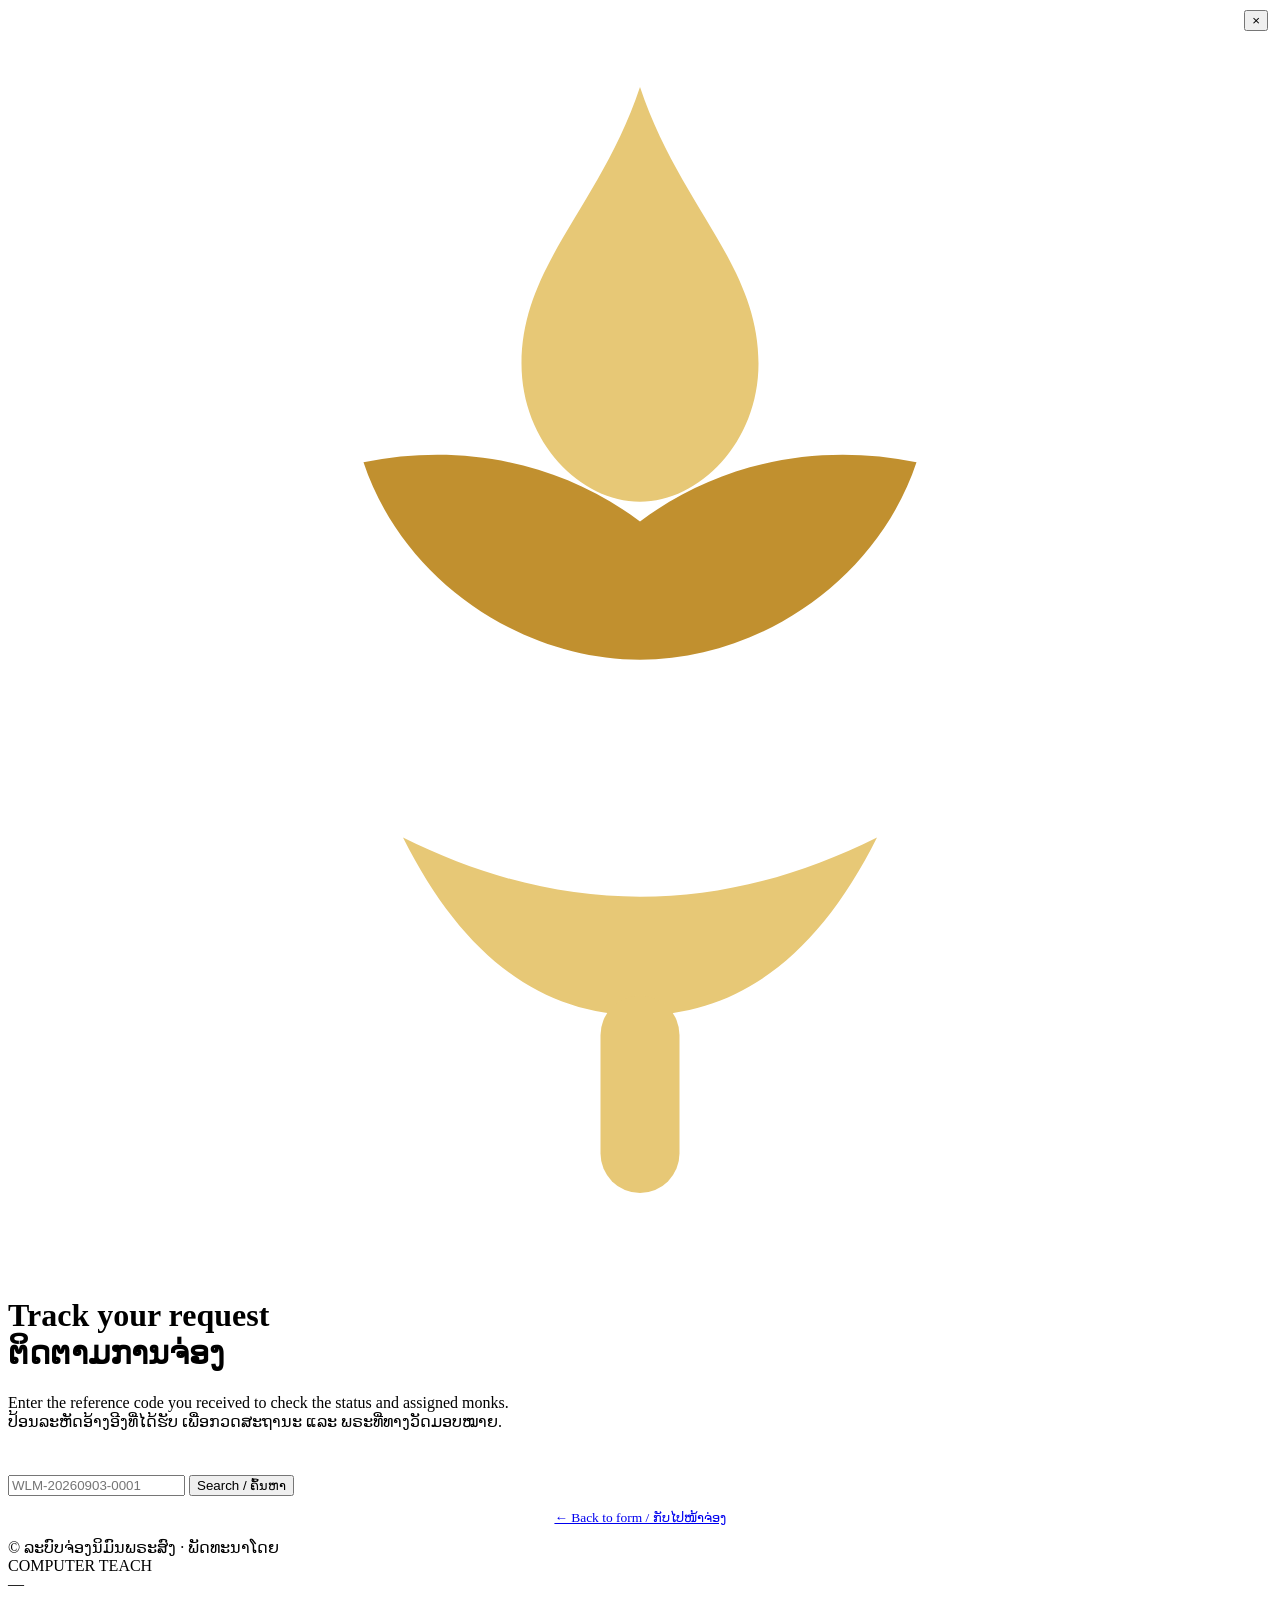
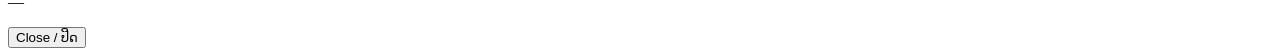
==== track.html @ dd022c27 "Add files via upload" ====
<!DOCTYPE html>
<html lang="lo">
<head>
  <meta charset="UTF-8">
  <meta name="viewport" content="width=device-width, initial-scale=1.0">
  <title>Track request / ຕິດຕາມການຈ່ອງ</title>
  <link rel="stylesheet" href="assets/css/style.css">
</head>
<body>

  <!-- ========== Hero ========== -->
  <header class="hero">
    <svg class="hero__mark" viewBox="0 0 64 64" fill="none" xmlns="http://www.w3.org/2000/svg" aria-hidden="true">
      <path d="M32 4c2 6 6 9 6 14 0 4-3 7-6 7s-6-3-6-7c0-5 4-8 6-14z" fill="#E7C876"/>
      <path d="M32 26c-4-3-9-4-14-3 2 6 8 10 14 10s12-4 14-10c-5-1-10 0-14 3z" fill="#C1902F"/>
      <path d="M20 42c3 6 7 9 12 9s9-3 12-9c-4 2-8 3-12 3s-8-1-12-3z" fill="#E7C876"/>
      <rect x="30" y="50" width="4" height="10" rx="2" fill="#E7C876"/>
    </svg>
    <h1>Track your request<br>ຕິດຕາມການຈ່ອງ</h1>
    <p>Enter the reference code you received to check the status and assigned monks.<br>ປ້ອນລະຫັດອ້າງອີງທີ່ໄດ້ຮັບ ເພື່ອກວດສະຖານະ ແລະ ພຣະທີ່ທາງວັດມອບໝາຍ.</p>
    <div class="hero__rule"></div>
  </header>

  <main class="wrap" style="padding-top:28px; padding-bottom:12px;">
    <div class="card track-card">
      <div class="track-form">
        <input class="input" id="code-input" placeholder="WLM-20260903-0001" autocomplete="off">
        <button class="btn btn--primary" id="track-btn" type="button">Search / ຄົ້ນຫາ</button>
      </div>
      <p class="text-muted" style="text-align:center; margin:14px 0 0; font-size:.84rem;">
        <a href="index.html?new=1">← Back to form / ກັບໄປໜ້າຈ່ອງ</a>
      </p>
    </div>
  </main>

  <footer class="foot">© ລະບົບຈ່ອງນິມົນພຣະສົງ · ພັດທະນາໂດຍ <br>COMPUTER TEACH</br></footer>

  <!-- ========== Popup ຜົນການຄົ້ນຫາ ========== -->
  <div class="modal-overlay" id="track-modal">
    <div class="modal track-modal">
      <div class="track-hero" id="track-hero">
        <div class="track-hero__icon" id="track-icon"></div>
        <div class="track-hero__label" id="track-label">—</div>
        <div class="track-hero__code" id="track-code">—</div>
        <p class="track-hero__msg" id="track-msg"></p>
        <button class="modal__close" type="button" data-close
          style="position:absolute; top:10px; right:12px; color:var(--ink-soft);">&times;</button>
      </div>
      <div class="modal__body" id="track-body"></div>
      <div class="modal__foot">
        <button class="btn btn--ghost" type="button" data-close>Close / ປິດ</button>
      </div>
    </div>
  </div>

  <script src="assets/js/api.js"></script>
  <script src="assets/js/track.js"></script>
</body>
</html>
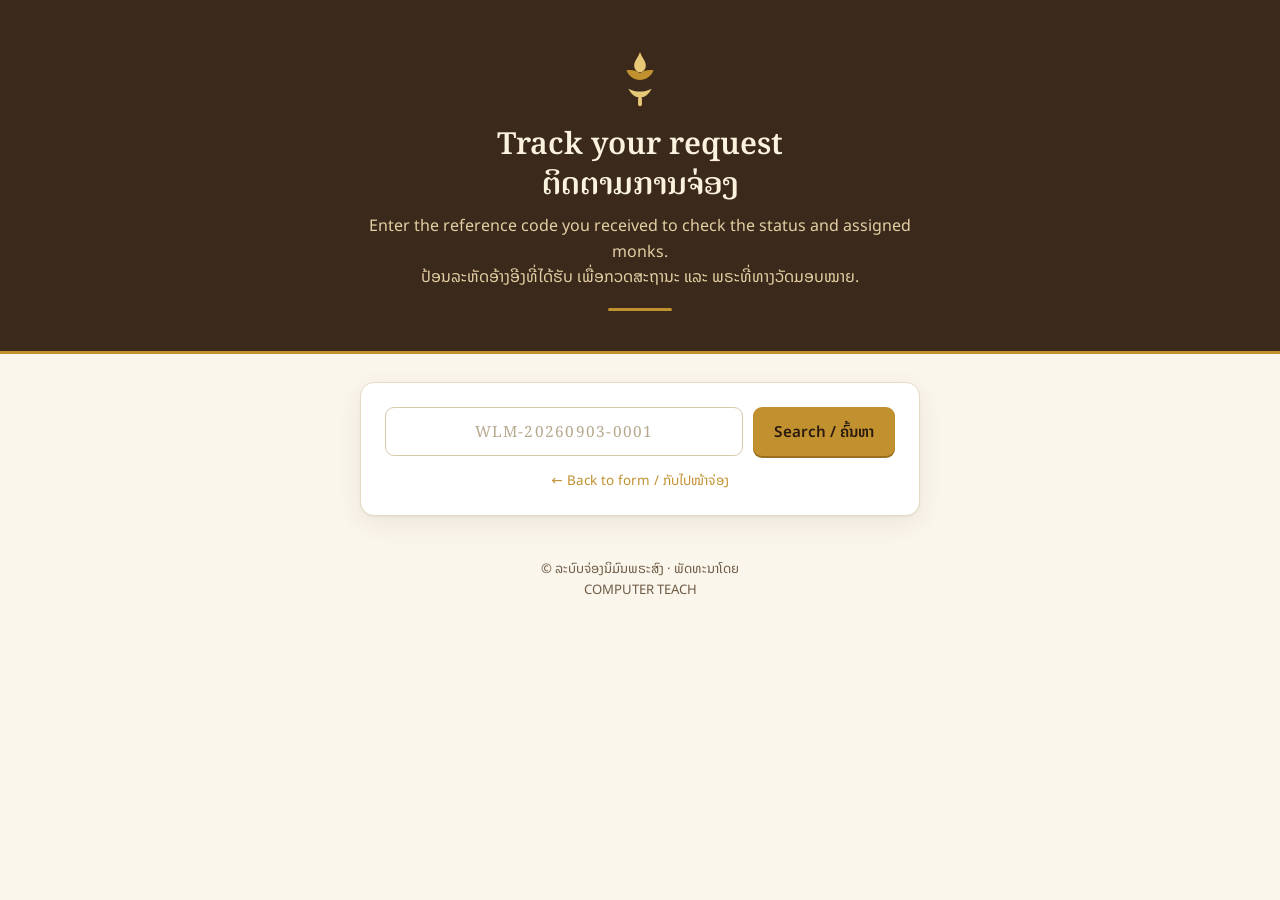
==== commit b940de65: "Update track.html same" ====
--- a/track.html
+++ b/track.html
@@ -4,7 +4,7 @@
   <meta charset="UTF-8">
   <meta name="viewport" content="width=device-width, initial-scale=1.0">
   <title>Track request / ຕິດຕາມການຈ່ອງ</title>
-  <link rel="stylesheet" href="assets/css/style.css">
+  <link rel="stylesheet" href="style.css">
 </head>
 <body>
 
--- a/style.css
+++ b/style.css
@@ -0,0 +1,823 @@
+/* =====================================================================
+   style.css — ຮູບແບບກາງ ຂອງລະບົບຈ່ອງນິມົນພຣະ (ໃຊ້ຮ່ວມກັນທຸກໜ້າ)
+   ທີມ: ກຣົມທ່າ-ທອງຄຳ (teak & saffron) ບັນຍາກາດວັດ
+   ===================================================================== */
+
+/* ---------- Fonts ---------- */
+@import url('https://fonts.googleapis.com/css2?family=Noto+Sans+Lao:wght@400;500;600;700&family=Noto+Serif+Lao:wght@500;600;700&display=swap');
+
+/* ---------- Design tokens ---------- */
+:root {
+  --paper:      #FBF6EC;   /* ພື້ນຫຼັກ ໄອວໍຣີ */
+  --surface:    #FFFFFF;   /* ກາດ */
+  --surface-2:  #F5EEDF;   /* ກາດຮອງ */
+  --ink:        #2E2016;   /* ໂຕໜັງສືເຂັ້ມ (ໄມ້ສັກ) */
+  --ink-soft:   #6E5C46;   /* ໂຕໜັງສືອ່ອນ */
+  --panel:      #3B291B;   /* ແຖບຫົວ/ຕີນ */
+  --panel-2:    #503A28;
+
+  --gold:       #C1902F;   /* ຄຳ (ສີຈີວອນ) — ປຸ່ມ/ເນັ້ນ */
+  --gold-soft:  #E7C876;
+  --gold-line:  #E4D6B4;
+
+  --sage:       #4E7A54;   /* ຢືນຢັນ/ວ່າງ */
+  --clay:       #B26A3C;   /* ລໍຖ້າ */
+  --danger:     #A23B2A;   /* ຍົກເລີກ */
+  --info:       #4A6D8C;   /* ສຳເລັດ */
+
+  --border:     #E7DBC4;
+  --border-2:   #D8C9AC;
+  --shadow:     0 1px 2px rgba(46,32,22,.06), 0 8px 24px rgba(46,32,22,.08);
+  --radius:     14px;
+  --radius-sm:  9px;
+
+  --font-body:  'Noto Sans Lao', 'Phetsarath OT', 'Lao UI', system-ui, sans-serif;
+  --font-head:  'Noto Serif Lao', 'Phetsarath OT', 'Noto Sans Lao', serif;
+}
+
+/* ---------- Reset ---------- */
+*, *::before, *::after { box-sizing: border-box; }
+html { -webkit-text-size-adjust: 100%; }
+body {
+  margin: 0;
+  font-family: var(--font-body);
+  color: var(--ink);
+  background: var(--paper);
+  line-height: 1.6;
+  font-size: 16px;
+}
+h1, h2, h3, h4 { font-family: var(--font-head); font-weight: 600; line-height: 1.3; margin: 0; }
+a { color: var(--gold); text-decoration: none; }
+a:hover { text-decoration: underline; }
+img, svg { display: block; }
+
+/* ---------- Layout ---------- */
+.wrap { max-width: 940px; margin: 0 auto; padding: 0 20px; }
+.wrap-wide { max-width: 1140px; margin: 0 auto; padding: 0 20px; }
+.stack > * + * { margin-top: 16px; }
+
+/* ---------- Top bar ---------- */
+.topbar {
+  background: var(--panel);
+  color: #F6ECD8;
+  border-bottom: 3px solid var(--gold);
+}
+.topbar__inner {
+  display: flex; align-items: center; gap: 14px;
+  padding: 14px 20px; max-width: 1140px; margin: 0 auto;
+}
+.brand { display: flex; align-items: center; gap: 12px; }
+.brand__mark { width: 40px; height: 40px; flex: 0 0 40px; }
+.brand__text .brand__title {
+  font-family: var(--font-head); font-size: 1.15rem; color: #F8EFD9; line-height: 1.2;
+}
+.brand__text .brand__sub { font-size: .78rem; color: var(--gold-soft); letter-spacing: .04em; }
+.topbar__spacer { flex: 1; }
+.topbar__nav { display: flex; align-items: center; gap: 6px; flex-wrap: wrap; }
+.topbar__nav a, .topbar__user {
+  color: #EAD9B4; font-size: .92rem; padding: 7px 12px; border-radius: 8px;
+}
+.topbar__nav a:hover { background: rgba(255,255,255,.08); text-decoration: none; }
+.topbar__nav a.is-active { background: var(--gold); color: #2A1B0E; font-weight: 600; }
+.topbar__user { color: var(--gold-soft); }
+
+/* ---------- Page header (public) ---------- */
+.hero {
+  position: relative;
+  background:
+    radial-gradient(1200px 300px at 50% -60%, rgba(193,144,47,.18), transparent 60%),
+    var(--panel);
+  color: #F6ECD8; text-align: center; padding: 48px 20px 40px;
+  border-bottom: 3px solid var(--gold);
+}
+.hero__tools {
+  position: absolute; top: 16px; right: 20px;
+  display: flex; align-items: center; gap: 8px;
+}
+.hero__language, .hero__staff {
+  display: inline-flex; align-items: center; justify-content: center;
+  min-height: 36px; padding: 7px 12px; border: 1px solid rgba(231,200,118,.72);
+  border-radius: 8px; color: #FBF3DE; background: rgba(255,255,255,.08);
+  font: 600 .82rem var(--font-body); cursor: pointer; text-decoration: none;
+}
+.hero__language:hover, .hero__staff:hover { background: var(--gold); color: #2A1B0E; text-decoration: none; }
+.hero h1 [data-language], .hero p [data-language], .hero__cta [data-language] { display: block; }
+.hero h1 [data-language][hidden], .hero p [data-language][hidden], .hero__cta [data-language][hidden] { display: none; }
+.hero__mark { width: 62px; height: 62px; margin: 0 auto 14px; }
+.hero h1 { font-size: 1.9rem; color: #FBF3DE; }
+.hero p { margin: 10px auto 0; max-width: 560px; color: #E4CFA4; font-size: 1rem; }
+.hero__rule {
+  width: 64px; height: 3px; background: var(--gold); margin: 18px auto 0; border-radius: 2px;
+}
+.hero__cta {
+  display: inline-flex; align-items: center; gap: 9px; margin-top: 22px;
+  padding: 11px 24px; border: 1.5px solid var(--gold); border-radius: 999px;
+  color: #FBF3DE; background: rgba(193,144,47,.16); font-size: .96rem; font-weight: 600;
+  transition: background .15s, color .15s, transform .05s, box-shadow .15s;
+}
+.hero__cta svg { width: 18px; height: 18px; }
+.hero__cta:hover {
+  background: var(--gold); color: #2A1B0E; text-decoration: none;
+  box-shadow: 0 4px 14px rgba(193,144,47,.35);
+}
+.hero__cta:active { transform: translateY(1px); }
+
+/* ---------- Cards & sections ---------- */
+.card {
+  background: var(--surface); border: 1px solid var(--border);
+  border-radius: var(--radius); box-shadow: var(--shadow); padding: 24px;
+}
+.section-head { display: flex; align-items: center; gap: 14px; margin-bottom: 18px; }
+.section-badge {
+  width: 38px; height: 38px; flex: 0 0 38px; border-radius: 50%;
+  display: grid; place-items: center;
+  background: var(--gold); color: #2A1B0E;
+  font-family: var(--font-head); font-weight: 700; font-size: 1.15rem;
+  box-shadow: inset 0 0 0 3px rgba(255,255,255,.35);
+}
+.section-head h2 { font-size: 1.2rem; color: var(--ink); }
+.section-head .section-sub { font-size: .82rem; color: var(--ink-soft); }
+
+/* ---------- Forms ---------- */
+.grid { display: grid; grid-template-columns: repeat(2, 1fr); gap: 16px; }
+.grid--3 { grid-template-columns: repeat(3, 1fr); }
+.col-span-2 { grid-column: 1 / -1; }
+
+.field { display: flex; flex-direction: column; gap: 6px; }
+.choice-custom { margin-top: 2px; border-style: dashed; background: var(--surface-2); }
+.choice-custom::placeholder { color: var(--ink-soft); }
+.choice-back {
+  align-self: flex-start; border: 0; padding: 0; background: transparent;
+  color: var(--gold); font: 500 .78rem var(--font-body); cursor: pointer;
+}
+.choice-back:hover { text-decoration: underline; }
+.field label { font-size: .88rem; font-weight: 500; color: var(--ink); }
+.field .req { color: var(--danger); }
+.field .hint { font-size: .76rem; color: var(--ink-soft); }
+
+.input, select.input, textarea.input {
+  width: 100%; font-family: var(--font-body); font-size: .96rem; color: var(--ink);
+  background: var(--surface); border: 1px solid var(--border-2); border-radius: var(--radius-sm);
+  padding: 11px 13px; transition: border-color .15s, box-shadow .15s;
+}
+textarea.input { resize: vertical; min-height: 84px; }
+.input:focus, select.input:focus, textarea.input:focus {
+  outline: none; border-color: var(--gold);
+  box-shadow: 0 0 0 3px rgba(193,144,47,.18);
+}
+.input::placeholder { color: #B7A98F; }
+
+/* ---------- Buttons ---------- */
+.btn {
+  display: inline-flex; align-items: center; justify-content: center; gap: 8px;
+  font-family: var(--font-body); font-size: .95rem; font-weight: 600;
+  padding: 11px 20px; border-radius: var(--radius-sm); border: 1px solid transparent;
+  cursor: pointer; transition: transform .05s, background .15s, box-shadow .15s;
+  text-decoration: none;
+}
+.btn:active { transform: translateY(1px); }
+.btn--primary { background: var(--gold); color: #2A1B0E; box-shadow: 0 2px 0 #9A6F1E; }
+.btn--primary:hover { background: #CE9E3A; text-decoration: none; }
+.btn--ghost { background: transparent; color: var(--ink); border-color: var(--border-2); }
+.btn--ghost:hover { background: var(--surface-2); text-decoration: none; }
+.btn--dark { background: var(--panel); color: #F5E9CF; }
+.btn--dark:hover { background: var(--panel-2); text-decoration: none; }
+.btn--danger { background: var(--danger); color: #fff; }
+.btn--danger:hover { background: #8E3122; text-decoration: none; }
+.btn--sm { padding: 7px 12px; font-size: .85rem; }
+.btn--block { width: 100%; }
+.btn:disabled { opacity: .55; cursor: not-allowed; }
+
+.form-actions { display: flex; gap: 12px; justify-content: flex-end; margin-top: 8px; flex-wrap: wrap; }
+
+/* ---------- Status badges ---------- */
+.badge {
+  display: inline-flex; align-items: center; gap: 6px;
+  font-size: .78rem; font-weight: 600; padding: 4px 11px; border-radius: 999px;
+  border: 1px solid transparent; white-space: nowrap;
+}
+.badge::before { content: ''; width: 7px; height: 7px; border-radius: 50%; background: currentColor; }
+.badge--pending   { color: var(--clay);   background: #F6E7D6; }
+.badge--confirmed { color: var(--sage);   background: #E1EEDF; }
+.badge--completed { color: var(--info);   background: #DEE8F0; }
+.badge--cancelled { color: var(--danger); background: #F3DED9; }
+.badge--free      { color: var(--sage);   background: #E1EEDF; }
+.badge--busy      { color: var(--danger); background: #F3DED9; }
+
+/* ---------- Stat cards (dashboard) ---------- */
+.stats { display: grid; grid-template-columns: repeat(4, 1fr); gap: 14px; }
+.stat {
+  background: var(--surface); border: 1px solid var(--border);
+  border-left: 4px solid var(--gold); border-radius: var(--radius-sm);
+  padding: 16px 18px; box-shadow: var(--shadow);
+}
+.stat__num { font-family: var(--font-head); font-size: 2rem; line-height: 1; color: var(--ink); }
+.stat__label { font-size: .82rem; color: var(--ink-soft); margin-top: 6px; }
+.stat--pending   { border-left-color: var(--clay); }
+.stat--confirmed { border-left-color: var(--sage); }
+.stat--completed { border-left-color: var(--info); }
+
+/* ---------- Toolbar (filters) ---------- */
+.toolbar {
+  display: flex; gap: 10px; align-items: center; flex-wrap: wrap; margin-bottom: 16px;
+}
+.toolbar .input { max-width: 260px; }
+.toolbar__spacer { flex: 1; }
+
+/* ---------- Tables ---------- */
+.table-wrap { overflow-x: auto; border: 1px solid var(--border); border-radius: var(--radius); background: var(--surface); }
+table.data { width: 100%; border-collapse: collapse; font-size: .92rem; min-width: 640px; }
+table.data thead th {
+  text-align: left; font-weight: 600; color: var(--ink-soft); font-size: .8rem;
+  letter-spacing: .02em; padding: 12px 14px; background: var(--surface-2);
+  border-bottom: 1px solid var(--border);
+}
+table.data tbody td { padding: 12px 14px; border-bottom: 1px solid var(--border); vertical-align: middle; }
+table.data tbody tr:last-child td { border-bottom: none; }
+table.data tbody tr:hover { background: #FCF8F0; }
+.cell-code { font-weight: 600; color: var(--gold); }
+.row-actions { display: flex; gap: 6px; flex-wrap: wrap; }
+
+/* ---------- Empty / loading ---------- */
+.empty { text-align: center; padding: 44px 20px; color: var(--ink-soft); }
+.empty__mark { width: 54px; height: 54px; margin: 0 auto 12px; opacity: .6; }
+
+/* ---------- Modal ---------- */
+.modal-overlay {
+  position: fixed; inset: 0; background: rgba(46,32,22,.55);
+  display: none; align-items: flex-start; justify-content: center;
+  padding: 40px 16px; z-index: 50; overflow-y: auto;
+}
+.modal-overlay.is-open { display: flex; }
+.modal {
+  background: var(--surface); border-radius: var(--radius); width: 100%; max-width: 640px;
+  box-shadow: 0 20px 60px rgba(46,32,22,.35); overflow: hidden; animation: pop .16s ease-out;
+}
+@keyframes pop { from { transform: translateY(8px); opacity: 0; } to { transform: none; opacity: 1; } }
+.modal__head {
+  display: flex; align-items: center; gap: 12px; padding: 16px 20px;
+  background: var(--panel); color: #F5E9CF;
+}
+.modal__head h3 { font-size: 1.1rem; color: #F8EFD9; }
+.modal__close {
+  margin-left: auto; background: transparent; border: none; color: #E4CFA4;
+  font-size: 1.4rem; cursor: pointer; line-height: 1; padding: 4px 8px; border-radius: 6px;
+}
+.modal__close:hover { background: rgba(255,255,255,.12); }
+.modal__body { padding: 20px; }
+.modal__foot { padding: 14px 20px; border-top: 1px solid var(--border); display: flex; gap: 10px; justify-content: flex-end; flex-wrap: wrap; }
+
+/* ---------- Detail list ---------- */
+.dl { display: grid; grid-template-columns: 150px 1fr; gap: 8px 16px; font-size: .93rem; }
+.dl dt { color: var(--ink-soft); }
+.dl dd { margin: 0; color: var(--ink); font-weight: 500; }
+.dl-group-title {
+  font-family: var(--font-head); font-size: .95rem; color: var(--gold);
+  margin: 18px 0 8px; padding-bottom: 6px; border-bottom: 1px dashed var(--gold-line);
+}
+.dl-group-title:first-child { margin-top: 0; }
+
+/* ---------- Monk picker (assign) ---------- */
+.monk-pick { display: grid; grid-template-columns: repeat(2, 1fr); gap: 8px; }
+.monk-opt {
+  display: flex; align-items: center; gap: 10px; padding: 10px 12px;
+  border: 1px solid var(--border-2); border-radius: var(--radius-sm); cursor: pointer;
+  background: var(--surface); transition: border-color .12s, background .12s;
+}
+.monk-opt:hover { border-color: var(--gold); }
+.monk-opt input { accent-color: var(--gold); width: 17px; height: 17px; }
+.monk-opt.is-busy { opacity: .55; cursor: not-allowed; background: var(--surface-2); }
+.monk-opt__name { font-weight: 500; font-size: .9rem; }
+.monk-opt__rank { font-size: .74rem; color: var(--ink-soft); }
+.monk-opt__meta { margin-left: auto; }
+
+/* ---------- Toast ---------- */
+#toast-host {
+  position: fixed; top: 18px; left: 50%; transform: translateX(-50%);
+  z-index: 100; display: flex; flex-direction: column; gap: 8px; width: min(92vw, 460px);
+}
+.toast {
+  padding: 12px 16px; border-radius: 10px; box-shadow: 0 8px 24px rgba(46,32,22,.22);
+  font-size: .92rem; color: #fff; display: flex; gap: 10px; align-items: flex-start;
+  animation: slidein .2s ease-out;
+}
+@keyframes slidein { from { transform: translateY(-10px); opacity: 0; } to { transform: none; opacity: 1; } }
+.toast--ok    { background: var(--sage); }
+.toast--err   { background: var(--danger); }
+.toast--info  { background: var(--panel); }
+
+/* ---------- Success panel (public) ---------- */
+.success-panel { text-align: center; padding: 12px 8px; }
+.success-panel .success-mark { width: 66px; height: 66px; margin: 0 auto 14px; }
+.success-panel h2 { color: var(--sage); font-size: 1.5rem; }
+.success-code {
+  display: inline-block; margin: 14px 0; font-family: var(--font-head); font-size: 1.4rem;
+  letter-spacing: .06em; color: var(--gold); background: var(--surface-2);
+  border: 1px dashed var(--gold-line); border-radius: 10px; padding: 10px 22px;
+}
+
+/* ---------- Footer ---------- */
+.foot { text-align: center; color: var(--ink-soft); font-size: .82rem; padding: 30px 20px 40px; }
+
+/* ---------- Status tabs (ໝວດຕາມສະຖານະ) ---------- */
+.tabs {
+  display: flex; gap: 8px; margin: 22px 0 16px; overflow-x: auto; padding-bottom: 2px;
+  -webkit-overflow-scrolling: touch;
+}
+.tab {
+  display: inline-flex; align-items: center; gap: 8px; white-space: nowrap;
+  padding: 9px 16px; border-radius: 999px; border: 1px solid var(--border-2);
+  background: var(--surface); color: var(--ink-soft); font-family: var(--font-body);
+  font-size: .9rem; font-weight: 600; cursor: pointer;
+  transition: background .15s, color .15s, border-color .15s;
+}
+.tab:hover { border-color: var(--gold); }
+.tab.is-active { background: var(--panel); color: #F5E9CF; border-color: var(--panel); }
+.tab__count {
+  font-size: .75rem; background: var(--surface-2); color: var(--ink-soft);
+  border-radius: 999px; padding: 1px 8px; min-width: 20px; text-align: center;
+}
+.tab.is-active .tab__count { background: var(--gold); color: #2A1B0E; }
+
+.stat[data-status] { cursor: pointer; transition: transform .05s, box-shadow .15s; }
+.stat[data-status]:hover { box-shadow: 0 4px 16px rgba(46,32,22,.14); }
+.stat[data-status].is-active { outline: 2px solid var(--gold); outline-offset: 1px; }
+
+/* ---------- Date availability warning ---------- */
+.date-warn {
+  margin-top: 8px; padding: 8px 12px; border-radius: var(--radius-sm);
+  font-size: .84rem; line-height: 1.5; display: flex; gap: 8px; align-items: flex-start;
+}
+.date-warn--busy { background: #F6E7D6; border: 1px solid #E6CFA9; color: #7A4A1E; }
+.date-warn--free { background: #E1EEDF; border: 1px solid #C9DDC7; color: #2F5A35; }
+.date-warn--checking { background: var(--surface-2); border: 1px solid var(--border); color: var(--ink-soft); }
+
+/* ---------- Draft banner (ຮ່າງທີ່ກູ້ຄືນ) ---------- */
+.draft-banner {
+  display: flex; align-items: center; gap: 12px; justify-content: space-between; flex-wrap: wrap;
+  background: #E1EEDF; border: 1px solid #C9DDC7; color: #2F5A35;
+  border-radius: var(--radius-sm); padding: 10px 14px; margin-bottom: 18px; font-size: .9rem;
+}
+
+/* ---------- Finance dashboard ---------- */
+.fin-cards { display: grid; grid-template-columns: repeat(4, 1fr); gap: 14px; }
+.fin-card {
+  background: var(--surface); border: 1px solid var(--border); border-left: 4px solid var(--gold);
+  border-radius: var(--radius-sm); box-shadow: var(--shadow); padding: 14px 16px;
+}
+.fin-card__label { font-size: .82rem; color: var(--ink-soft); }
+.fin-card__io { display: flex; gap: 16px; margin-top: 8px; font-family: var(--font-head); font-size: 1.05rem; flex-wrap: wrap; }
+.io-in  { color: var(--sage); }
+.io-out { color: var(--danger); }
+
+.fin-charts { display: grid; grid-template-columns: 2fr 1fr; gap: 16px; align-items: start; }
+.seg { display: inline-flex; border: 1px solid var(--border-2); border-radius: 999px; overflow: hidden; }
+.seg button {
+  border: none; background: var(--surface); color: var(--ink-soft);
+  padding: 6px 14px; font-family: var(--font-body); font-size: .85rem; cursor: pointer;
+}
+.seg button + button { border-left: 1px solid var(--border-2); }
+.seg button.is-active { background: var(--panel); color: #F5E9CF; }
+.chart-box, .donut-box { width: 100%; }
+.chart-box svg, .donut-box svg { width: 100%; height: auto; display: block; }
+.donut-box { max-width: 220px; margin: 0 auto; }
+.chart-legend { display: flex; gap: 18px; justify-content: center; margin-top: 10px; font-size: .84rem; color: var(--ink-soft); }
+.lg::before { content: ''; display: inline-block; width: 10px; height: 10px; border-radius: 50%; margin-right: 6px; vertical-align: middle; }
+.lg--in::before  { background: var(--sage); }
+.lg--out::before { background: var(--danger); }
+.donut-legend { margin-top: 14px; }
+.donut-legend .dl-row { display: flex; justify-content: space-between; align-items: center; padding: 8px 0; font-size: .9rem; border-top: 1px solid var(--border); }
+.donut-legend .dl-row:first-child { border-top: none; }
+.donut-legend .dot { width: 10px; height: 10px; border-radius: 50%; display: inline-block; margin-right: 8px; vertical-align: middle; }
+
+@media (max-width: 900px) {
+  .fin-charts { grid-template-columns: 1fr; }
+  .fin-cards { grid-template-columns: repeat(2, 1fr); }
+}
+
+/* ---------- Password show/hide toggle ---------- */
+.pw-wrap { position: relative; }
+.pw-wrap .input, .pw-input { padding-right: 44px; }
+.pw-eye {
+  position: absolute; right: 8px; top: 50%; transform: translateY(-50%);
+  width: 32px; height: 32px; border: none; background: transparent; cursor: pointer;
+  color: var(--ink-soft); display: grid; place-items: center; border-radius: 8px;
+}
+.pw-eye:hover { background: var(--surface-2); color: var(--ink); }
+.pw-eye svg { width: 20px; height: 20px; }
+
+/* ---------- Login ---------- */
+.shake { animation: shake .4s cubic-bezier(.36,.07,.19,.97); }
+@keyframes shake {
+  10%, 90% { transform: translateX(-1px); }
+  20%, 80% { transform: translateX(2px); }
+  30%, 50%, 70% { transform: translateX(-5px); }
+  40%, 60% { transform: translateX(5px); }
+}
+.login-shell { min-height: 100vh; display: grid; place-items: center; padding: 24px;
+  background:
+    radial-gradient(900px 320px at 50% -10%, rgba(193,144,47,.16), transparent 60%),
+    var(--paper);
+}
+.login-card { width: 100%; max-width: 400px; }
+.login-card .card { padding: 30px; }
+.login-head { text-align: center; margin-bottom: 22px; }
+.login-head .brand__mark { width: 54px; height: 54px; margin: 0 auto 12px; }
+.login-head h1 { font-size: 1.35rem; }
+.login-head p { color: var(--ink-soft); font-size: .86rem; margin-top: 6px; }
+
+/* ---------- Track: code lookup ---------- */
+.track-card { max-width: 560px; margin: 0 auto; }
+.track-form { display: flex; gap: 10px; flex-wrap: wrap; align-items: center; justify-content: center; }
+.track-form .input { flex: 1; min-width: 200px; text-align: center; letter-spacing: .08em;
+  font-family: var(--font-head); text-transform: uppercase; }
+
+/* ມືຖື: ວາງຊ້ອນລົງ ແລະ ຈັດປຸ່ມຄົ້ນຫາເຄິ່ງກາງ */
+@media (max-width: 520px) {
+  .track-form { flex-direction: column; align-items: center; }
+  .track-form .input { width: 100%; min-width: 0; flex: none; }
+  .track-form .btn { width: 100%; max-width: 280px; }
+}
+
+/* ---------- Track: result popup ---------- */
+.track-modal { max-width: 560px; }
+.track-hero {
+  position: relative; text-align: center; padding: 30px 24px 24px; overflow: hidden;
+  background: var(--surface-2); border-bottom: 1px solid var(--border);
+}
+.track-hero__icon {
+  width: 84px; height: 84px; margin: 0 auto 14px; border-radius: 50%;
+  display: grid; place-items: center; position: relative; z-index: 1;
+}
+.track-hero__icon svg { width: 44px; height: 44px; }
+.track-hero__label { font-family: var(--font-head); font-size: 1.5rem; line-height: 1.2; }
+.track-hero__code {
+  display: inline-block; margin-top: 8px; font-size: .82rem; letter-spacing: .06em;
+  color: var(--ink-soft); background: var(--surface); border: 1px dashed var(--gold-line);
+  border-radius: 8px; padding: 4px 12px;
+}
+.track-hero__msg { margin: 10px auto 0; max-width: 400px; font-size: .9rem; color: var(--ink-soft); }
+
+/* ສີຕາມສະຖານະ */
+.track-hero.is-pending   .track-hero__icon { background: #F6E7D6; color: var(--clay); }
+.track-hero.is-pending   .track-hero__label { color: var(--clay); }
+.track-hero.is-confirmed .track-hero__icon { background: #E1EEDF; color: var(--sage); }
+.track-hero.is-confirmed .track-hero__label { color: var(--sage); }
+.track-hero.is-completed .track-hero__icon { background: #DEE8F0; color: var(--info); }
+.track-hero.is-completed .track-hero__label { color: var(--info); }
+.track-hero.is-cancelled .track-hero__icon { background: #F3DED9; color: var(--danger); }
+.track-hero.is-cancelled .track-hero__label { color: var(--danger); }
+
+/* ວົງແຫວນເຕັ້ນ ຕອນຢືນຢັນ */
+.track-hero.is-confirmed .track-hero__icon::after,
+.track-hero.is-completed .track-hero__icon::after {
+  content: ''; position: absolute; inset: -8px; border-radius: 50%;
+  border: 2px solid currentColor; opacity: .5; animation: ring 1.8s ease-out infinite;
+}
+@keyframes ring {
+  0%   { transform: scale(.9);  opacity: .55; }
+  70%  { transform: scale(1.25); opacity: 0; }
+  100% { transform: scale(1.25); opacity: 0; }
+}
+/* ແສງ gold ອ່ອນໆ ຫຼັງໄອຄອນ ຕອນຢືນຢັນ */
+.track-hero.is-confirmed::before {
+  content: ''; position: absolute; top: -40px; left: 50%; transform: translateX(-50%);
+  width: 260px; height: 180px; z-index: 0;
+  background: radial-gradient(closest-side, rgba(193,144,47,.28), transparent 70%);
+}
+
+.track-monks { display: grid; gap: 8px; }
+.track-monk {
+  display: flex; align-items: center; gap: 12px; padding: 11px 14px;
+  background: var(--surface-2); border: 1px solid var(--border); border-radius: var(--radius-sm);
+}
+.track-monk__badge {
+  width: 34px; height: 34px; flex: 0 0 34px; border-radius: 50%;
+  background: var(--gold); display: grid; place-items: center;
+}
+.track-monk__badge svg { width: 18px; height: 18px; }
+.track-monk__name { font-weight: 600; font-size: .95rem; }
+.track-monk__meta { font-size: .78rem; color: var(--ink-soft); }
+
+/* ---------- Utilities ---------- */
+.mt-24 { margin-top: 24px; }
+.text-muted { color: var(--ink-soft); }
+.hidden { display: none !important; }
+.page-title { margin: 26px 0 4px; font-size: 1.5rem; }
+.page-sub { color: var(--ink-soft); margin: 0 0 20px; font-size: .92rem; }
+
+/* ---------- Admin shell + sidebar ---------- */
+.admin-shell { min-height: 100vh; }
+.sidebar {
+  position: fixed; top: 0; left: 0; bottom: 0; width: 236px; z-index: 40;
+  background: var(--panel); color: #EAD9B4; display: flex; flex-direction: column;
+  border-right: 3px solid var(--gold); transition: transform .22s ease;
+}
+.sidebar__brand {
+  flex: 0 0 auto;
+  display: flex; align-items: center; gap: 11px; padding: 18px 18px 16px;
+  border-bottom: 1px solid rgba(255,255,255,.08);
+}
+.sidebar__brand .brand__mark { width: 38px; height: 38px; flex: 0 0 38px; }
+.sidebar__brand-title { font-family: var(--font-head); color: #F8EFD9; font-size: 1.02rem; line-height: 1.2; }
+.sidebar__brand-sub { font-size: .74rem; color: var(--gold-soft); letter-spacing: .04em; }
+.sidebar__nav {
+  padding: 14px 12px; display: flex; flex-direction: column; gap: 4px;
+  flex: 1 1 auto; min-height: 0; overflow-y: auto;          /* ເລື່ອນໄດ້ ຖ້າເມນູຍາວເກີນຈໍ */
+  scrollbar-width: thin; scrollbar-color: rgba(255,255,255,.25) transparent;
+}
+.sidebar__nav::-webkit-scrollbar { width: 6px; }
+.sidebar__nav::-webkit-scrollbar-thumb { background: rgba(255,255,255,.2); border-radius: 3px; }
+.sidebar__nav a {
+  display: flex; align-items: center; gap: 12px; padding: 11px 14px; border-radius: 10px;
+  color: #EAD9B4; font-size: .96rem; font-weight: 500;
+}
+.sidebar__nav a svg { width: 20px; height: 20px; flex: 0 0 20px; opacity: .9; }
+.sidebar__nav a:hover { background: rgba(255,255,255,.08); text-decoration: none; }
+.sidebar__nav a.is-active { background: var(--gold); color: #2A1B0E; font-weight: 600; }
+.sidebar__nav a.is-active svg { opacity: 1; }
+.sidebar__foot { flex: 0 0 auto; padding: 12px 12px 16px; border-top: 1px solid rgba(255,255,255,.08); display: flex; flex-direction: column; gap: 4px; }
+.sidebar__user { display: flex; align-items: center; gap: 10px; padding: 6px 12px 12px; font-size: .9rem; color: #F3E4C4; }
+.sidebar__avatar {
+  width: 34px; height: 34px; flex: 0 0 34px; border-radius: 50%; background: var(--gold); color: #2A1B0E;
+  display: grid; place-items: center; font-family: var(--font-head); font-weight: 700;
+}
+.sidebar__foot-item {
+  display: flex; align-items: center; gap: 12px; width: 100%;
+  padding: 11px 14px; border-radius: 10px; border: none; background: transparent;
+  color: #EAD9B4; font-size: .92rem; font-weight: 500; font-family: var(--font-body);
+  text-align: left; cursor: pointer;
+}
+.sidebar__foot-item svg { width: 18px; height: 18px; flex: 0 0 18px; opacity: .9; }
+.sidebar__foot-item:hover { background: rgba(255,255,255,.08); text-decoration: none; }
+.sidebar__foot-item--danger { color: #EBC9C0; }
+.sidebar__foot-item--danger:hover { background: rgba(162,59,42,.28); color: #F6DAD2; }
+
+.admin-main { margin-left: 236px; min-height: 100vh; display: flex; flex-direction: column; }
+.admin-mobilebar {
+  display: none; align-items: center; gap: 12px; padding: 11px 16px;
+  background: var(--panel); color: #F5E9CF; border-bottom: 2px solid var(--gold);
+  position: sticky; top: 0; z-index: 30;
+}
+.admin-mobilebar__burger {
+  background: transparent; border: 1px solid rgba(255,255,255,.25); color: #F5E9CF;
+  width: 40px; height: 40px; border-radius: 9px; font-size: 1.2rem; cursor: pointer; line-height: 1;
+}
+.admin-mobilebar__title { font-family: var(--font-head); font-size: 1rem; }
+.admin-content { flex: 1; padding: 0 22px 44px; max-width: 1160px; width: 100%; margin: 0 auto; }
+
+.sidebar-backdrop { position: fixed; inset: 0; background: rgba(46,32,22,.5); z-index: 35; display: none; }
+.sidebar-backdrop.is-open { display: block; }
+
+/* ---------- Notify (assign) ---------- */
+.notify-intro { font-size: .9rem; color: var(--ink-soft); margin: 0 0 14px; }
+.notify-item {
+  border: 1px solid var(--border); border-radius: var(--radius-sm); padding: 14px; margin-bottom: 12px;
+  background: var(--surface);
+}
+.notify-item__head { display: flex; align-items: center; gap: 10px; margin-bottom: 10px; flex-wrap: wrap; }
+.notify-item__name { font-weight: 600; }
+.notify-item__rank { font-size: .78rem; color: var(--ink-soft); }
+.notify-item__phone { margin-left: auto; font-size: .84rem; color: var(--ink-soft); }
+.notify-actions { display: flex; gap: 8px; flex-wrap: wrap; align-items: center; }
+.btn--wa  { background: #25D366; color: #0B2E19; }
+.btn--wa:hover  { background: #1FBB59; text-decoration: none; }
+.btn--msg { background: #0A7CFF; color: #fff; }
+.btn--msg:hover { background: #0966D6; text-decoration: none; }
+.notify-item__msg {
+  margin: 10px 0 0; white-space: pre-wrap; font-family: var(--font-body); font-size: .82rem;
+  color: var(--ink-soft); background: var(--surface-2); border: 1px dashed var(--gold-line);
+  border-radius: 8px; padding: 10px 12px; max-height: 132px; overflow: auto;
+}
+.notify-sent { color: var(--sage); font-size: .8rem; font-weight: 600; }
+.notify-disabled { font-size: .8rem; color: var(--ink-soft); }
+
+@media (max-width: 900px) {
+  .sidebar { transform: translateX(-100%); box-shadow: 0 0 40px rgba(0,0,0,.35); }
+  .sidebar.is-open { transform: translateX(0); }
+  .admin-main { margin-left: 0; }
+  .admin-mobilebar { display: flex; }
+  .admin-content { padding: 0 16px 40px; }
+}
+
+/* ---------- Workload chart (ສະຖິຕິການອອກງານ) ---------- */
+.wl-note { font-size: .86rem; color: var(--ink-soft); margin: 0 0 16px; }
+.wl-note b { color: var(--ink); }
+.wl-chart { display: flex; flex-direction: column; gap: 12px; }
+.wl-row { display: grid; grid-template-columns: 170px 1fr 40px; align-items: center; gap: 12px; }
+.wl-name { font-size: .92rem; font-weight: 500; line-height: 1.25; }
+.wl-name-inactive { color: var(--ink-soft); font-weight: 400; }
+.wl-rank { display: block; font-size: .72rem; color: var(--ink-soft); font-weight: 400; }
+.wl-tag { font-size: .66rem; background: var(--gold); color: #2A1B0E; border-radius: 999px; padding: 1px 8px; margin-left: 6px; white-space: nowrap; }
+.wl-track { background: var(--surface-2); border: 1px solid var(--border); border-radius: 999px; height: 22px; overflow: hidden; }
+.wl-fill { height: 100%; border-radius: 999px; min-width: 3px; transition: width .5s ease; }
+.wl-count { text-align: right; font-family: var(--font-head); font-weight: 700; font-size: 1.05rem; }
+
+@media (max-width: 640px) {
+  .wl-row {
+    grid-template-columns: 1fr 40px;
+    grid-template-areas: "name count" "track track";
+    row-gap: 6px;
+  }
+  .wl-name  { grid-area: name; }
+  .wl-count { grid-area: count; }
+  .wl-track { grid-area: track; }
+}
+
+/* ---------- UI popup (SweetAlert-style) ---------- */
+.ui-pop-overlay {
+  position: fixed; inset: 0; background: rgba(46,32,22,.55);
+  display: flex; align-items: center; justify-content: center; padding: 20px; z-index: 90;
+  transition: opacity .15s ease;
+}
+.ui-pop {
+  background: var(--surface); border-radius: var(--radius); width: 100%; max-width: 420px;
+  padding: 28px 24px 20px; text-align: center; box-shadow: 0 24px 70px rgba(46,32,22,.4);
+  animation: pop .18s ease-out;
+}
+.ui-pop__icon { width: 72px; height: 72px; margin: 0 auto 14px; border-radius: 50%; display: grid; place-items: center; }
+.ui-pop__icon svg { width: 38px; height: 38px; }
+.ui-ic--ok       { background: #E1EEDF; color: var(--sage); }
+.ui-ic--warning  { background: #F6E7D6; color: var(--clay); }
+.ui-ic--danger   { background: #F3DED9; color: var(--danger); }
+.ui-ic--question { background: #DEE8F0; color: var(--info); }
+.ui-ic--info     { background: #DEE8F0; color: var(--info); }
+.ui-pop__title { font-size: 1.3rem; margin-bottom: 8px; }
+.ui-pop__body  { color: var(--ink-soft); font-size: .94rem; line-height: 1.6; }
+.ui-pop__body b { color: var(--ink); }
+.ui-pop__req   { margin-top: 14px; text-align: center; }
+.ui-pop__actions { display: flex; gap: 10px; justify-content: center; margin-top: 20px; flex-wrap: wrap; }
+.ui-pop__actions .btn { min-width: 120px; }
+
+/* ---------- Danger zone / role badge ---------- */
+.danger-zone { border: 1px solid #E7C3BB; background: #FBF1EE; }
+.danger-zone .section-head h2 { color: var(--danger); }
+.danger-actions { display: flex; gap: 12px; flex-wrap: wrap; }
+.role-badge { font-size: .74rem; font-weight: 600; padding: 3px 10px; border-radius: 999px; }
+.role-badge--admin     { background: #E7D3A8; color: #6B4E12; }
+.role-badge--secretary { background: var(--surface-2); color: var(--ink-soft); }
+.type-badge { font-size: .68rem; font-weight: 600; padding: 2px 8px; border-radius: 999px; margin-left: 6px; white-space: nowrap; }
+.type-badge--monk   { background: #E7D3A8; color: #6B4E12; }
+.type-badge--novice { background: var(--surface-2); color: var(--ink-soft); }
+.you-tag { font-size: .7rem; color: var(--sage); font-weight: 600; margin-left: 6px; }
+
+/* ---------- Responsive ---------- */
+@media (max-width: 720px) {
+  .grid, .grid--3 { grid-template-columns: 1fr; }
+  .stats { grid-template-columns: repeat(2, 1fr); }
+  .monk-pick { grid-template-columns: 1fr; }
+  .dl { grid-template-columns: 1fr; gap: 2px 0; }
+  .dl dt { margin-top: 8px; }
+  .hero h1 { font-size: 1.5rem; }
+  .hero { padding-top: 72px; }
+  .hero__tools { right: 12px; left: 12px; justify-content: flex-end; }
+  .hero__staff { max-width: 190px; }
+  .topbar__inner { flex-wrap: wrap; }
+}
+@media (max-width: 640px) {
+  /* toolbar: inputs ເຕັມແຖວ */
+  .toolbar .input { max-width: none; width: 100%; }
+
+  /* ຕາຕະລາງ → ກາດ ຕໍ່ 1 ລາຍການ (ບໍ່ຕ້ອງເລື່ອນຂວາ) */
+  .table-wrap { border: none; background: transparent; overflow: visible; border-radius: 0; box-shadow: none; }
+  table.data { min-width: 0; width: 100%; }
+  table.data thead { display: none; }
+  table.data tbody, table.data tr, table.data td { display: block; width: 100%; }
+  table.data tr {
+    background: var(--surface); border: 1px solid var(--border); border-radius: var(--radius);
+    box-shadow: var(--shadow); margin-bottom: 12px; overflow: hidden;
+  }
+  table.data tbody tr:hover { background: var(--surface); }
+  table.data td {
+    display: flex; align-items: center; justify-content: space-between; gap: 14px;
+    padding: 10px 14px; border-bottom: 1px solid var(--border); text-align: right;
+  }
+  table.data td:last-child { border-bottom: none; }
+  table.data td::before {
+    content: attr(data-label); font-weight: 600; color: var(--ink-soft);
+    font-size: .78rem; text-align: left; white-space: nowrap; flex: 0 0 auto;
+  }
+  table.data td[data-label=""]::before { content: none; }
+
+  /* ແຖວ "ກຳລັງໂຫຼດ/ວ່າງເປົ່າ" */
+  table.data td.empty { display: block; text-align: center; }
+  table.data td.empty::before { content: none; }
+
+  /* ຊ່ອງປຸ່ມ → ເຕັມແຖວ ກົດງ່າຍ */
+  table.data td.cell-action { justify-content: stretch; padding: 12px 14px; }
+  table.data td.cell-action > .btn { width: 100%; }
+  table.data td.cell-action .row-actions { width: 100%; }
+  table.data td.cell-action .row-actions .btn { flex: 1; }
+}
+
+@media print {
+  @page { margin: 10mm; }
+
+  .sidebar, .sidebar-backdrop, .admin-mobilebar,
+  .seg, .btn, .tabs, .toolbar__spacer, .toolbar input, .toolbar,
+  .modal-overlay, .draft-banner, #toast-host, .pending-banner { display: none !important; }
+
+  .admin-main { margin-left: 0 !important; }
+  .admin-content { max-width: none !important; padding: 0 !important; }
+  body { background: #fff !important; color: #1e150c !important; font-size: 10.5pt; }
+
+  /* ຫົວກະດາດພິມ */
+  .print-only { display: block !important; }
+  .print-head { text-align: center; border-bottom: 2px solid var(--gold); padding-bottom: 6px; margin-bottom: 10px; }
+  .print-head h1 { font-family: var(--font-head); font-size: 16pt; margin: 0 0 2px; color: var(--panel); }
+  .print-head .print-sub { font-size: 9pt; color: #6a5a44; }
+  .print-head .brand__mark, .print-head img { display: inline-block !important; width: 40px !important; height: 40px !important; margin: 0 auto 2px !important; object-fit: contain; }
+
+  /* ຫຍໍ້ຊ່ອງຫວ່າງ: ຫ້າມແຕກ ສະເພາະ "ໜ່ວຍນ້ອຍ" (ກາຟ/ໂດນັດ/ບັດ/ແຖວ) — ບໍ່ແມ່ນທັງກ່ອງ */
+  .chart-box, .donut-box, #line-chart, #led-chart, #rep-bars,
+  #inc-donut, #exp-donut, #donut-chart, .fin-card, .stat, table tr {
+    break-inside: avoid !important; page-break-inside: avoid !important;
+  }
+  h2, h3 { break-after: avoid; page-break-after: avoid; }
+
+  .card { box-shadow: none !important; border: 1px solid #d9cdb9 !important; border-radius: 8px !important;
+    margin: 0 0 8px !important; padding: 10px !important; background: #fff !important; }
+
+  /* ກາຟ + ໂດນັດ ຢູ່ຄຽງກັນ (ປະຢັດໜ້າ) */
+  .fin-charts { display: grid !important; grid-template-columns: 1.6fr 1fr !important; gap: 8px !important; align-items: start; }
+  .fin-cards { display: grid !important; grid-template-columns: repeat(4, 1fr) !important; gap: 6px !important; margin-top: 8px !important; }
+  .fin-card, .stat { box-shadow: none !important; border: 1px solid #d9cdb9 !important; padding: 8px 10px !important; }
+
+  /* ກາຟຕ່ຳລົງ ບໍ່ໃຫ້ຈົ່ງເຈ້ຍ */
+  #line-chart svg, #led-chart svg, #rep-bars svg { height: 170px !important; max-height: 170px !important; }
+  .donut-box { max-width: 160px; margin: 0 auto; }
+  .donut-box svg { max-height: 160px !important; }
+  .chart-legend { margin-top: 4px !important; }
+  .donut-legend { margin-top: 6px !important; }
+  .donut-legend .dl-row { padding: 3px 0 !important; font-size: 8.5pt !important; }
+
+  table.data { font-size: 9.5pt; }
+  table.data td.cell-action, table.data th:last-child { display: none !important; }
+  .row-actions { display: none !important; }
+  .mt-24 { margin-top: 8px !important; }
+
+  a[href]::after { content: ''; }
+}
+/* ຫົວຈົດໝາຍທາງການ (ພິມ / PDF) — ຈັດເຄິ່ງກາງ */
+.print-head { text-align: center; border-bottom: 2px solid var(--gold); padding-bottom: 12px; margin-bottom: 18px; }
+.print-head .brand__mark, .print-head img { display: block !important; width: 58px !important; height: 58px !important; margin: 0 auto 8px !important; object-fit: contain; }
+.print-org-name { font-family: var(--font-head); font-size: 20px; font-weight: 800; color: var(--panel); margin: 0 0 5px; line-height: 1.25; }
+.print-org { font-size: 12px; color: var(--ink-soft); line-height: 1.7; }
+.print-head .print-sub { font-size: 12px; color: var(--ink-soft); margin-top: 10px; }
+.print-only { display: none; }   /* ເຊື່ອງໃນໜ້າຈໍປົກກະຕິ */
+
+@media (prefers-reduced-motion: reduce) {
+  * { animation: none !important; transition: none !important; }
+}
+
+/* ============ Wizard (ຟອມເປັນຂັ້ນຕອນ) ============ */
+.wizard-progress {
+  display: flex; align-items: center; justify-content: space-between;
+  margin: 4px 0 20px; padding: 0 8px;
+}
+.wizard-progress span {
+  position: relative; z-index: 1;
+  display: grid; place-items: center; flex: 1 1 0;
+  width: 32px; height: 32px; border-radius: 50%;
+  background: transparent; color: #6E756E;
+  font-family: var(--font-body); font-size: .82rem; font-weight: 700;
+  transition: background .25s ease, color .25s ease;
+}
+.wizard-progress span::before {
+  content: ''; position: absolute; z-index: -1;
+  top: 50%; left: 50%; width: 32px; height: 32px;
+  transform: translate(-50%, -50%); border-radius: 50%;
+  background: #E1E3DE; transition: background .25s ease;
+}
+.wizard-progress span:not(:last-child)::after {
+  content: ''; position: absolute; z-index: -2;
+  top: 50%; left: calc(50% + 22px); width: calc(100% - 44px);
+  height: 4px; transform: translateY(-50%);
+  border-radius: 999px; background: var(--border-2);
+}
+.wizard-progress span.done,
+.wizard-progress span.is-active { color: #fff; }
+.wizard-progress span.done::before,
+.wizard-progress span.is-active::before { background: var(--sage); }
+.wizard-progress span.done::after { background: var(--sage); }
+.wizard-step { display: none; }
+.wizard-step.is-active { display: block; animation: wizfade .25s ease; }
+@keyframes wizfade { from { opacity: 0; transform: translateY(8px); } to { opacity: 1; transform: none; } }
+.wizard-nav { display: flex; justify-content: space-between; align-items: center; gap: 12px; margin-top: 18px; }
+.wizard-nav .btn { min-width: 128px; }
+.wizard-nav > span { flex: 0 0 auto; }
+@media (max-width: 520px) {
+  .wizard-nav { gap: 10px; }
+  .wizard-progress { padding: 0 2px; }
+  .wizard-nav .btn { min-width: 0; flex: 1; }
+}
+
+/* ============ ລິ້ງຕິດຕໍ່ (ໃນ popup ວັນຊ້ຳ) — tap ງ່າຍ ============ */
+.contact-link {
+  display: inline-block; margin: 4px 4px 0; padding: 8px 14px;
+  border: 1.5px solid var(--gold); border-radius: 10px;
+  color: var(--gold); font-weight: 700; text-decoration: none;
+  min-height: 22px; line-height: 1.3; word-break: break-word;
+}
+.contact-link:hover { background: var(--gold-soft); }
+.contact-link:active { background: var(--gold); color: #fff; }
